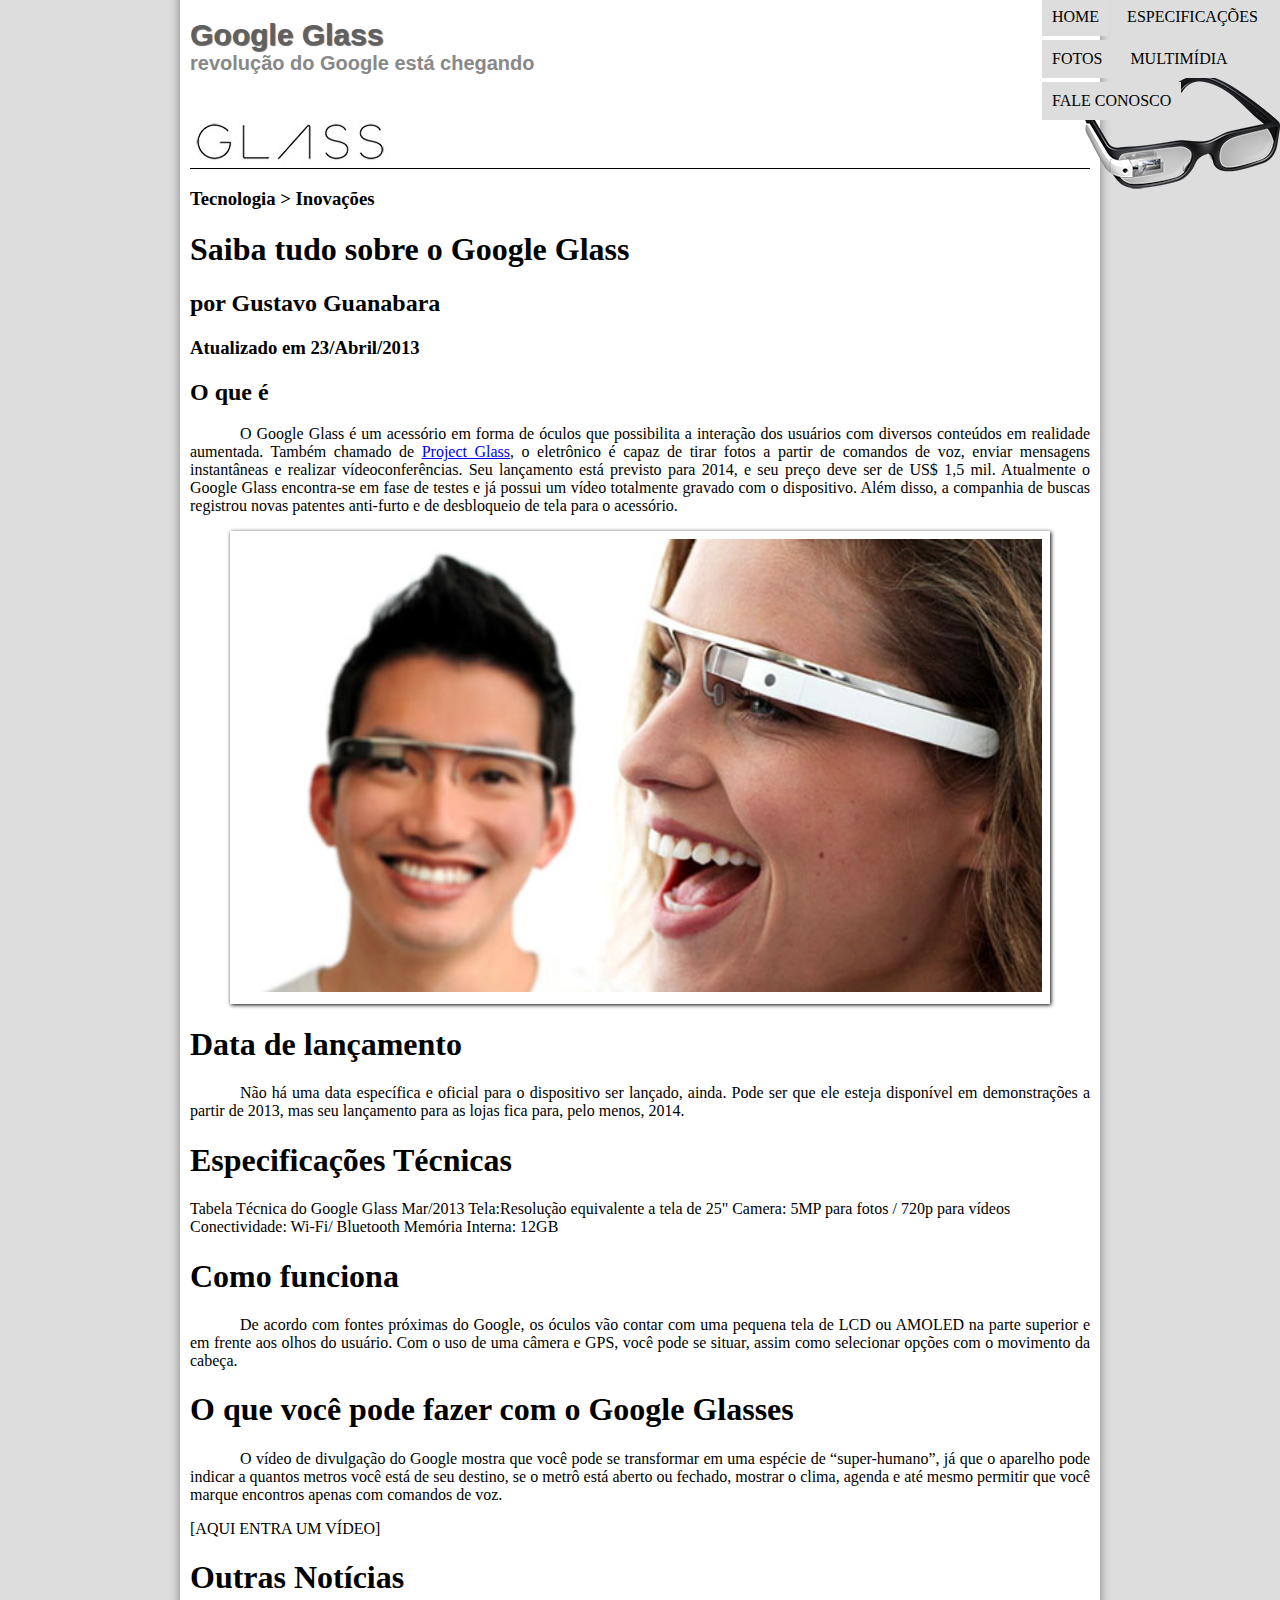
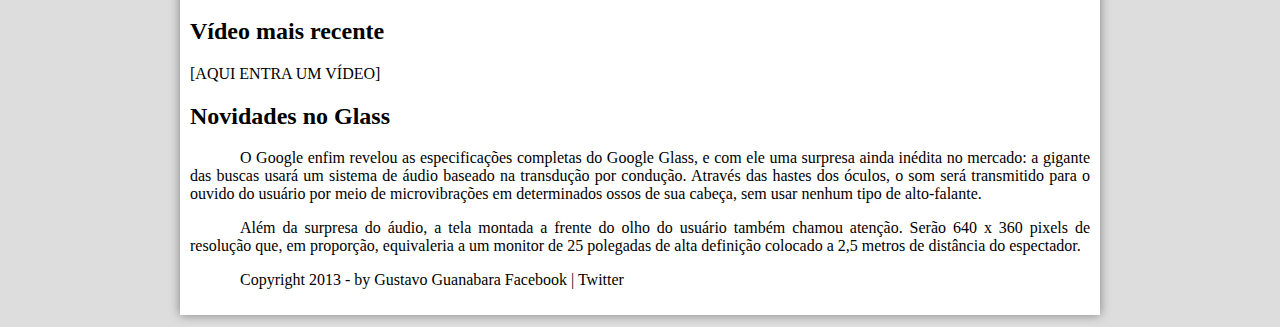
==== projeto-glass-html5/index.html @ 9a7bd00a "upload do projeto curso html5" ====
<!DOCTYPE html>
<html lang="pt-br">
<head>
    <meta charset="UTF-8"/>
    <title>Tudo sobre Google Glass</title>
    <link rel="stylesheet" type="text/css" href="_css/estilo.css"/>
</head>
<body>
<div id="interface">
    <header id="cabecalho">
    <hgroup>
    <h1>Google Glass</h1>
    <h2> revolução do Google está chegando</h2>
    </hgroup>
    <img id="icone" src="_imagens/glass-oculos-preto-peq.png"/>
    <nav id="menu">
    <h1>Menu Principal</h1>
    <ul type="disc">
        <li><a href="index.html">Home</a></li>
        <li><a href="specs.html">Especificações</a></li>
        <li><a href="fotos.html">Fotos</a></li>
        <li><a href="multimidia.html">Multimídia</a></li>
        <li><a href="fale-conosco.html">Fale conosco</a></li>
    </ul>
    </nav>
    </header>
    
    <hgroup>
    <h3>Tecnologia > Inovações</h3>
    <h1>Saiba tudo sobre o Google Glass</h1>
    <h2>por Gustavo Guanabara</h2>
    <h3>Atualizado em 23/Abril/2013</h3>
    </hgroup>

<h2>O que é</h2>
<p>O Google Glass é um acessório em forma de óculos que possibilita a interação dos usuários com diversos conteúdos em realidade aumentada. Também chamado de <a href= "http://glass.google.com" target="_blank">Project Glass</a>, o eletrônico é capaz de tirar fotos a partir de comandos de voz, enviar mensagens instantâneas e realizar vídeoconferências. Seu lançamento está previsto para 2014, e seu preço deve ser de US$ 1,5 mil. Atualmente o Google Glass encontra-se em fase de testes e já possui um vídeo totalmente gravado com o dispositivo. Além disso, a companhia de buscas registrou novas patentes anti-furto e de desbloqueio de tela para o acessório.</p>

<figure class="foto-legenda">
    <img src="_imagens/glass-quadro-homem-mulher.jpg"/>
    <figcaption>
        <h3>Google Glass</h3>
        <p>Uma nova maneira de ver o mundo.</p>
    </figcaption>
</figure>

<h1>Data de lançamento</h1>
<p>Não há uma data específica e oficial para o dispositivo ser lançado, ainda. Pode ser que ele esteja disponível em demonstrações a partir de 2013, mas seu lançamento para as lojas fica para, pelo menos, 2014.</p>

<h1>Especificações Técnicas</h1>
Tabela Técnica do Google Glass Mar/2013

Tela:Resolução equivalente a tela de 25"
Camera: 5MP para fotos / 720p para vídeos
Conectividade: Wi-Fi/ Bluetooth
Memória Interna: 12GB

<h1>Como funciona</h1>
<p>De acordo com fontes próximas do Google, os óculos vão contar com uma pequena tela de LCD ou AMOLED na parte superior e em frente aos olhos do usuário. Com o uso de uma câmera e GPS, você pode se situar, assim como selecionar opções com o movimento da cabeça.</p>

<h1>O que você pode fazer com o Google Glasses</h1>
<p>O vídeo de divulgação do Google mostra que você pode se transformar em uma espécie de “super-<wbr/>humano”, já que o aparelho pode indicar a quantos metros você está de seu destino, se o metrô está aberto ou fechado, mostrar o clima, agenda e até mesmo permitir que você marque encontros apenas com comandos de voz.</p>

[AQUI ENTRA UM VÍDEO]

<h1>Outras Notícias</h1>
<h2>Vídeo mais recente</h2>

[AQUI ENTRA UM VÍDEO]

<h2>Novidades no Glass</h2>
<p>O Google enfim revelou as especificações completas do Google Glass, e com ele uma surpresa ainda inédita no mercado: a gigante das buscas usará um sistema de áudio baseado na transdução por condução. Através das hastes dos óculos, o som será transmitido para o ouvido do usuário por meio de microvibrações em determinados ossos de sua cabeça, sem usar nenhum tipo de alto-falante.</p>

<p>Além da surpresa do áudio, a tela montada a frente do olho do usuário também chamou atenção. Serão 640 x 360 pixels de resolução que, em proporção, equivaleria a um monitor de 25 polegadas de alta definição colocado a 2,5 metros de distância do espectador.</p>

<p>Copyright 2013 - by Gustavo Guanabara
Facebook | Twitter</p>
</div>
</body>
</html>
---- projeto-glass-html5/_css/estilo.css ----
@charset "UTF-8";

body{
    background-color: #dddddd;
    color: rgba(0,0,0,1);
}

div#interface {
    width: 900px;
    background-color: #ffffff;
    margin: -20px auto 10px auto;
    box-shadow: 0px 0px 10px gray;
    padding: 10px;
}

p{
    text-align: justify;
    text-indent: 50px;
}

header#cabecalho img#icone {
    position: absolute;
    left: 1080px;
    top: 70px;
}

header#cabecalho {
    border-bottom: 1px black solid;
    height: 150px;
    background: url("../_imagens/glass-logo-peq.jpg") no-repeat 0px 100px;
}

header#cabecalho h1{
    font-family: Arial, sans-serif;
    font-size: 30px;
    color: #606060;
    text-shadow: 1px 1px 1px rgba(0, 0, 0, .6);
    padding: 0px;
    margin-bottom: 0px;
}

header#cabecalho h2{
    font-family:  Arial, sans-serif;
    color: #888888;
    font-size: 15pt;
    padding: 0px;
    margin-top: 0px;
}

/* Formatação de imagens com legendas*/

figure.foto-legenda{
    position: relative;
    border: 8px solid white;
    box-shadow: 1px 1px 4px black;
}

figure.foto-legenda img{
    width: 100%;
    height: 100%;
}

figure.foto-legenda figcaption{
    opacity: 0;
    position: absolute;
    top: 0px;
    background-color: rgba(0,0,0,.4);
    color: white;
    width: 100%;
    height: 100%;
    padding: 10px;
    box-sizing: border-box;
    transition: opacity 1s;
}

figure.foto-legenda:hover figcaption{
    opacity: 1;
}

/* Formatação do menu*/

nav#menu {
    display: block;
}

nav#menu ul{
    list-style: none;
    text-transform: uppercase;
    position: absolute;
    top: -20px;
    left: 1000px;
}

nav#menu li{
    display: inline-block;
    background-color: #dddddd;
    padding: 10px;
    margin: 2px;
    transition: background-color 1s;
}

nav#menu li:hover{
    background-color: #606060;
}

nav#menu h1{
    display: none;
}

nav#menu a{
    color: black;
    text-decoration: none;
}

nav#menu a:hover {
    color: #ffffff;
}
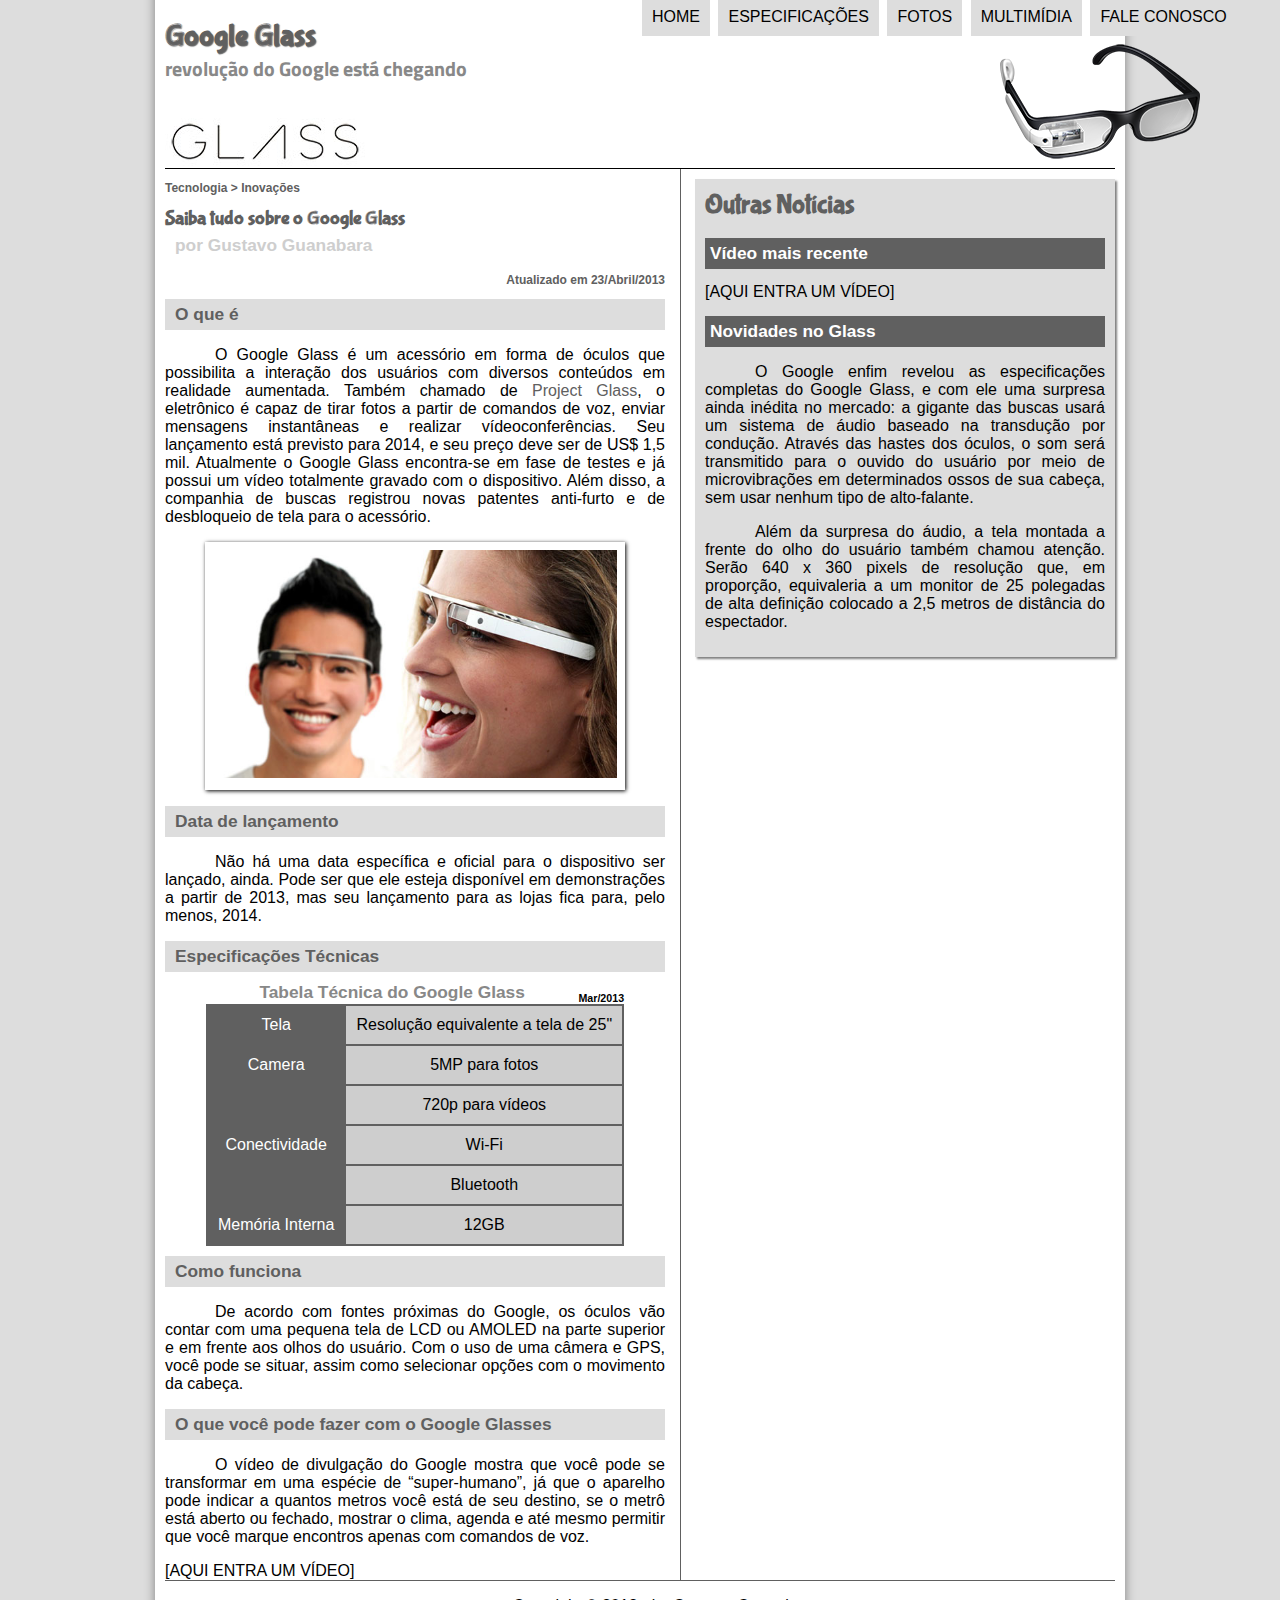
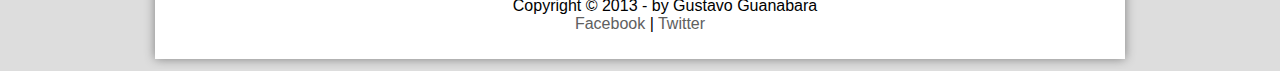
==== commit bef56371: "atualização do projeto 22012023" ====
--- a/projeto-glass-html5/index.html
+++ b/projeto-glass-html5/index.html
@@ -25,13 +25,16 @@
     </nav>
     </header>
     
-    <hgroup>
-    <h3>Tecnologia > Inovações</h3>
-    <h1>Saiba tudo sobre o Google Glass</h1>
-    <h2>por Gustavo Guanabara</h2>
-    <h3>Atualizado em 23/Abril/2013</h3>
-    </hgroup>
-
+<section id="corpo">
+<article id="noticia-principal">
+<header id="cabecalho-artigo">
+<hgroup>
+<h3>Tecnologia > Inovações</h3>
+<h1>Saiba tudo sobre o Google Glass</h1>
+<h2>por Gustavo Guanabara</h2>
+<h3 class="direita">Atualizado em 23/Abril/2013</h3>
+</hgroup>
+</header>
 <h2>O que é</h2>
 <p>O Google Glass é um acessório em forma de óculos que possibilita a interação dos usuários com diversos conteúdos em realidade aumentada. Também chamado de <a href= "http://glass.google.com" target="_blank">Project Glass</a>, o eletrônico é capaz de tirar fotos a partir de comandos de voz, enviar mensagens instantâneas e realizar vídeoconferências. Seu lançamento está previsto para 2014, e seu preço deve ser de US$ 1,5 mil. Atualmente o Google Glass encontra-se em fase de testes e já possui um vídeo totalmente gravado com o dispositivo. Além disso, a companhia de buscas registrou novas patentes anti-furto e de desbloqueio de tela para o acessório.</p>
 
@@ -43,25 +46,30 @@
     </figcaption>
 </figure>
 
-<h1>Data de lançamento</h1>
+<h2>Data de lançamento</h2>
 <p>Não há uma data específica e oficial para o dispositivo ser lançado, ainda. Pode ser que ele esteja disponível em demonstrações a partir de 2013, mas seu lançamento para as lojas fica para, pelo menos, 2014.</p>
 
-<h1>Especificações Técnicas</h1>
-Tabela Técnica do Google Glass Mar/2013
+<h2>Especificações Técnicas</h2>
+<table id="tabelaspec">
+<caption>Tabela Técnica do Google Glass <span>Mar/2013</span></caption>
 
-Tela:Resolução equivalente a tela de 25"
-Camera: 5MP para fotos / 720p para vídeos
-Conectividade: Wi-Fi/ Bluetooth
-Memória Interna: 12GB
-
-<h1>Como funciona</h1>
+<tr><td class="ce">Tela</td><td class="cd">Resolução equivalente a tela de 25"</td></tr>
+<tr><td rowspan="2" class="ce">Camera</td><td class="cd">5MP para fotos</td></tr>
+<tr><td class="cd">720p para vídeos</td></tr>
+<tr><td rowspan="2" class="ce">Conectividade</td><td class="cd">Wi-Fi</td></tr>
+<tr><td class="cd">Bluetooth</td></tr>
+<tr><td class="ce">Memória Interna</td><td class="cd">12GB</td></tr>
+</table>
+<h2>Como funciona</h2>
 <p>De acordo com fontes próximas do Google, os óculos vão contar com uma pequena tela de LCD ou AMOLED na parte superior e em frente aos olhos do usuário. Com o uso de uma câmera e GPS, você pode se situar, assim como selecionar opções com o movimento da cabeça.</p>
 
-<h1>O que você pode fazer com o Google Glasses</h1>
+<h2>O que você pode fazer com o Google Glasses</h2>
 <p>O vídeo de divulgação do Google mostra que você pode se transformar em uma espécie de “super-<wbr/>humano”, já que o aparelho pode indicar a quantos metros você está de seu destino, se o metrô está aberto ou fechado, mostrar o clima, agenda e até mesmo permitir que você marque encontros apenas com comandos de voz.</p>
 
 [AQUI ENTRA UM VÍDEO]
-
+</article>
+</section>
+<aside id="lateral">
 <h1>Outras Notícias</h1>
 <h2>Vídeo mais recente</h2>
 
@@ -71,9 +79,12 @@
 <p>O Google enfim revelou as especificações completas do Google Glass, e com ele uma surpresa ainda inédita no mercado: a gigante das buscas usará um sistema de áudio baseado na transdução por condução. Através das hastes dos óculos, o som será transmitido para o ouvido do usuário por meio de microvibrações em determinados ossos de sua cabeça, sem usar nenhum tipo de alto-falante.</p>
 
 <p>Além da surpresa do áudio, a tela montada a frente do olho do usuário também chamou atenção. Serão 640 x 360 pixels de resolução que, em proporção, equivaleria a um monitor de 25 polegadas de alta definição colocado a 2,5 metros de distância do espectador.</p>
-
-<p>Copyright 2013 - by Gustavo Guanabara
-Facebook | Twitter</p>
+</aside>
+<footer id="rodape">
+<p>Copyright &copy; 2013 - by Gustavo Guanabara<br/>
+<a href="http://facebook.com/cursosemvideo" target="_blank"> Facebook</a> | 
+<a href="http://twitter.com/cursosemvideo" target="_blank"> Twitter</a></p>
+</footer>
 </div>
 </body>
 </html>--- a/projeto-glass-html5/_css/estilo.css
+++ b/projeto-glass-html5/_css/estilo.css
@@ -1,12 +1,18 @@
 @charset "UTF-8";
+@import url(http://fonts.googleapis.com/css?family=Titillium+Web);
+@font-face {
+    font-family: 'Fontelogo';
+    src: url("../_fonts/bubblegum-sans-regular.otf");
+}
 
 body{
     background-color: #dddddd;
     color: rgba(0,0,0,1);
+    font-family: Arial, sans-serif;
 }
 
 div#interface {
-    width: 900px;
+    width: 950px;
     background-color: #ffffff;
     margin: -20px auto 10px auto;
     box-shadow: 0px 0px 10px gray;
@@ -18,10 +24,19 @@
     text-indent: 50px;
 }
 
+a{
+    color: #606060;
+    text-decoration: none;
+}
+
+a:hover{
+    text-decoration: underline;
+}
+
 header#cabecalho img#icone {
     position: absolute;
-    left: 1080px;
-    top: 70px;
+    left: 1000px;
+    top: 40px;
 }
 
 header#cabecalho {
@@ -31,7 +46,7 @@
 }
 
 header#cabecalho h1{
-    font-family: Arial, sans-serif;
+    font-family: 'Fontelogo', sans-serif;
     font-size: 30px;
     color: #606060;
     text-shadow: 1px 1px 1px rgba(0, 0, 0, .6);
@@ -40,7 +55,7 @@
 }
 
 header#cabecalho h2{
-    font-family:  Arial, sans-serif;
+    font-family:  'Titillium Web', sans-serif;
     color: #888888;
     font-size: 15pt;
     padding: 0px;
@@ -88,7 +103,7 @@
     text-transform: uppercase;
     position: absolute;
     top: -20px;
-    left: 1000px;
+    left: 600px;
 }
 
 nav#menu li{
@@ -114,4 +129,115 @@
 
 nav#menu a:hover {
     color: #ffffff;
+}
+
+section#corpo{
+    display: block;
+    width: 500px;
+    float: left;
+    border-right: 1px solid #606060;
+    padding-right: 15px;
+}
+
+article#noticia-principal h2{
+    font-size: 13pt;
+    color: #606060;
+    background-color: #dddddd;
+    padding: 5px 0px 5px 10px;
+    margin: 10px 0px 10px 0px;
+}
+
+header#cabecalho-artigo h1{
+    font-family: 'Fontelogo', sans-serif;
+    font-size: 20px;
+    color: #606060;
+    margin-bottom: 0px;
+    margin-top: 0px;
+}
+
+.direita{
+    text-align: right;
+}
+
+header#cabecalho-artigo h2{
+    font-size: 13pt;
+    color: #cecece;
+    background-color: #ffffff;
+    margin: 0px;
+}
+
+header#cabecalho-artigo h3{
+    font-size: 12px;
+    color: #606060;
+}
+
+table#tabelaspec{
+    border: 1px solid #606060;
+    border-spacing: 0px;
+    margin-left: auto;
+    margin-right: auto;
+}
+
+table#tabelaspec td{
+    border: 1px solid #606060;
+    padding: 10px;
+    text-align: center;
+    vertical-align: middle;
+}
+
+table#tabelaspec td.ce{
+    color: #ffffff;
+    background-color: #606060;
+    vertical-align: top;
+}
+
+table#tabelaspec td.cd{
+    background-color: #cecece;
+}
+
+table#tabelaspec caption{
+    color: #888888;
+    font-size: 13pt;
+    font-weight: bolder;
+}
+
+table#tabelaspec caption span{
+    display: block;
+    float: right;
+    color: #000000;
+    font-size: 8pt;
+    margin-top: 10px;
+}
+
+aside#lateral{
+    display: block;
+    width: 400px;
+    float: right;
+    background-color: #dddddd;
+    padding: 10px;
+    margin-top: 10px;
+    box-shadow: 2px 2px 2px rgba(0,0,0,.5);
+}
+
+aside#lateral h1{
+    font-family: 'Fontelogo', sans-serif;
+    font-size: 20pt;
+    color: #606060;
+    margin-top: 0px;
+}
+
+aside#lateral h2{
+    background-color: #606060;
+    font-size: 13pt;
+    color: #ffffff;
+    padding: 5px;
+}
+
+footer#rodape{
+    clear: both;
+    border-top: 1px solid #606060;
+}
+
+footer#rodape p{
+    text-align: center;
 }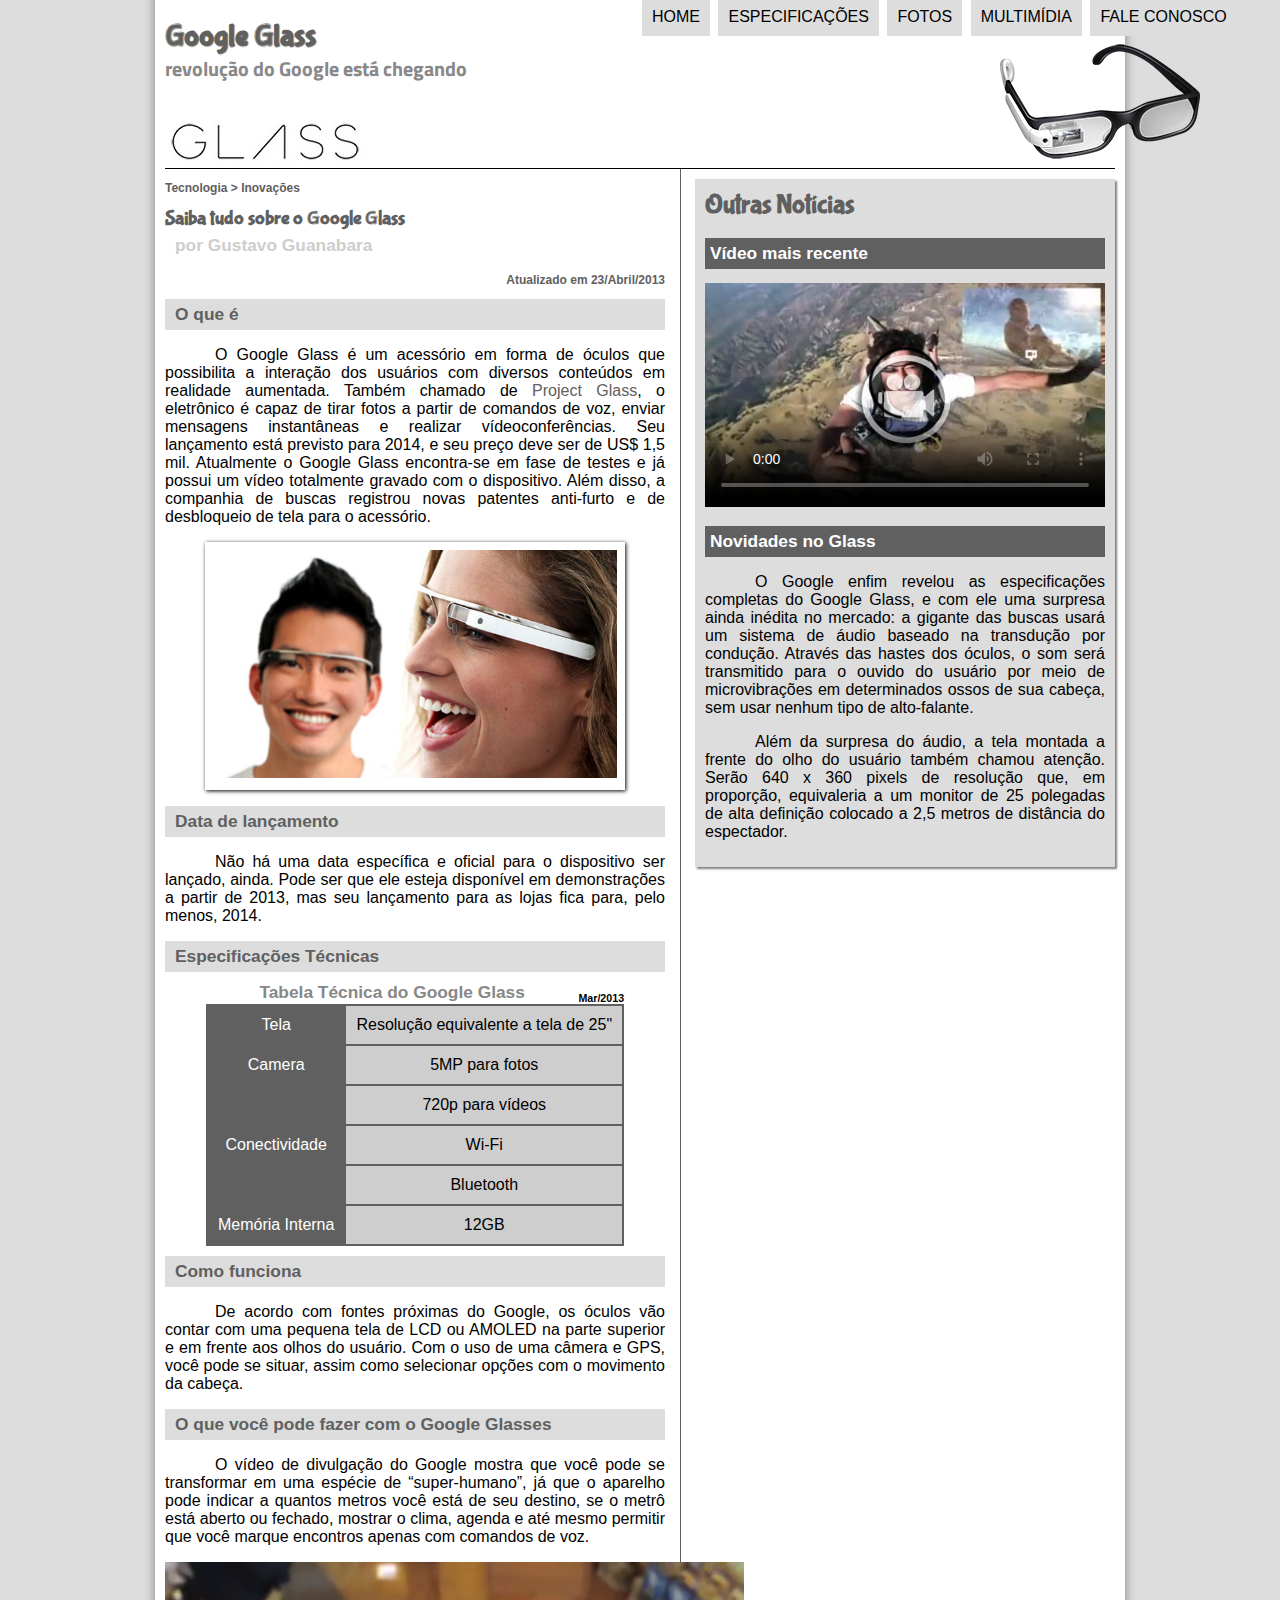
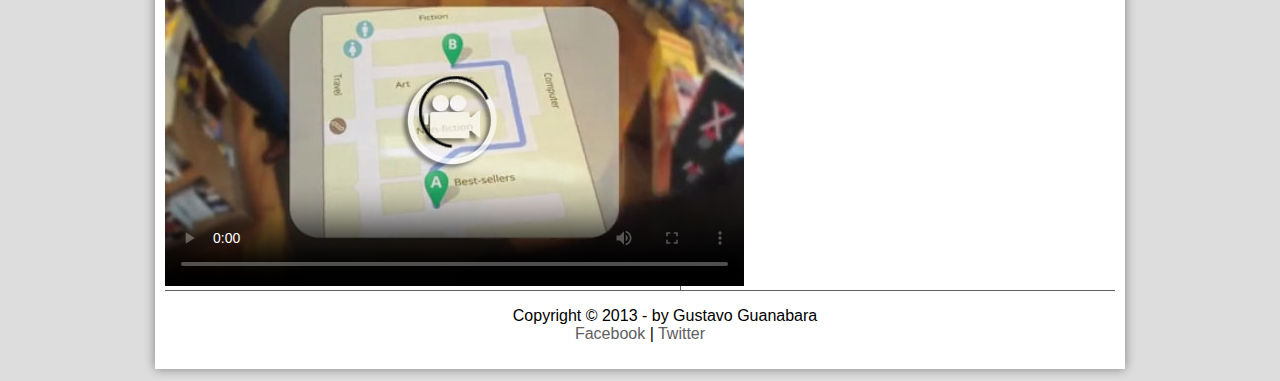
==== commit 19790d65: "atualizacao 85% concluido" ====
--- a/projeto-glass-html5/index.html
+++ b/projeto-glass-html5/index.html
@@ -5,6 +5,7 @@
     <title>Tudo sobre Google Glass</title>
     <link rel="stylesheet" type="text/css" href="_css/estilo.css"/>
 </head>
+<script language="Javascript" src="_javascript/funcoes.js"></script>
 <body>
 <div id="interface">
     <header id="cabecalho">
@@ -16,16 +17,17 @@
     <nav id="menu">
     <h1>Menu Principal</h1>
     <ul type="disc">
-        <li><a href="index.html">Home</a></li>
-        <li><a href="specs.html">Especificações</a></li>
-        <li><a href="fotos.html">Fotos</a></li>
-        <li><a href="multimidia.html">Multimídia</a></li>
-        <li><a href="fale-conosco.html">Fale conosco</a></li>
+        <li onmouseover="mudaFoto('_imagens/home.png')" onmouseout="mudaFoto('_imagens/glass-oculos-preto-peq.png')"><a href="index.html">Home</a></li>
+        <li onmouseover="mudaFoto('_imagens/especificacoes.png')" onmouseout="mudaFoto('_imagens/glass-oculos-preto-peq.png')"><a href="specs.html">Especificações</a></li>
+        <li onmouseover="mudaFoto('_imagens/fotos.png')" onmouseout="mudaFoto('_imagens/glass-oculos-preto-peq.png')"><a href="fotos.html">Fotos</a></li>
+        <li onmouseover="mudaFoto('_imagens/multimidia.png')" onmouseout="mudaFoto('_imagens/glass-oculos-preto-peq.png')"><a href="multimidia.html">Multimídia</a></li>
+        <li onmouseover="mudaFoto('_imagens/contato.png')" onmouseout="mudaFoto('_imagens/glass-oculos-preto-peq.png')"><a href="fale-conosco.html">Fale conosco</a></li>
     </ul>
     </nav>
     </header>
     
 <section id="corpo">
+
 <article id="noticia-principal">
 <header id="cabecalho-artigo">
 <hgroup>
@@ -66,14 +68,24 @@
 <h2>O que você pode fazer com o Google Glasses</h2>
 <p>O vídeo de divulgação do Google mostra que você pode se transformar em uma espécie de “super-<wbr/>humano”, já que o aparelho pode indicar a quantos metros você está de seu destino, se o metrô está aberto ou fechado, mostrar o clima, agenda e até mesmo permitir que você marque encontros apenas com comandos de voz.</p>
 
-[AQUI ENTRA UM VÍDEO]
+<div id="video-home">
+    <video id="filme-home" controls="controls" poster="_imagens/video-mini01.jpg">
+        <source src="_media/one-day.mp4"/>
+        Desculpe, mas não foi possível carregar o vídeo.
+    </video>
+</div>
 </article>
 </section>
 <aside id="lateral">
 <h1>Outras Notícias</h1>
 <h2>Vídeo mais recente</h2>
 
-[AQUI ENTRA UM VÍDEO]
+<div id="video-side">
+    <video id="filme-side" controls="controls" poster="_imagens/video-mini02.jpg">
+        <source src="_media/how-it-feels.mp4"/>
+        Desculpe, mas não foi possível carregar o vídeo.
+    </video>
+</div>
 
 <h2>Novidades no Glass</h2>
 <p>O Google enfim revelou as especificações completas do Google Glass, e com ele uma surpresa ainda inédita no mercado: a gigante das buscas usará um sistema de áudio baseado na transdução por condução. Através das hastes dos óculos, o som será transmitido para o ouvido do usuário por meio de microvibrações em determinados ossos de sua cabeça, sem usar nenhum tipo de alto-falante.</p>
